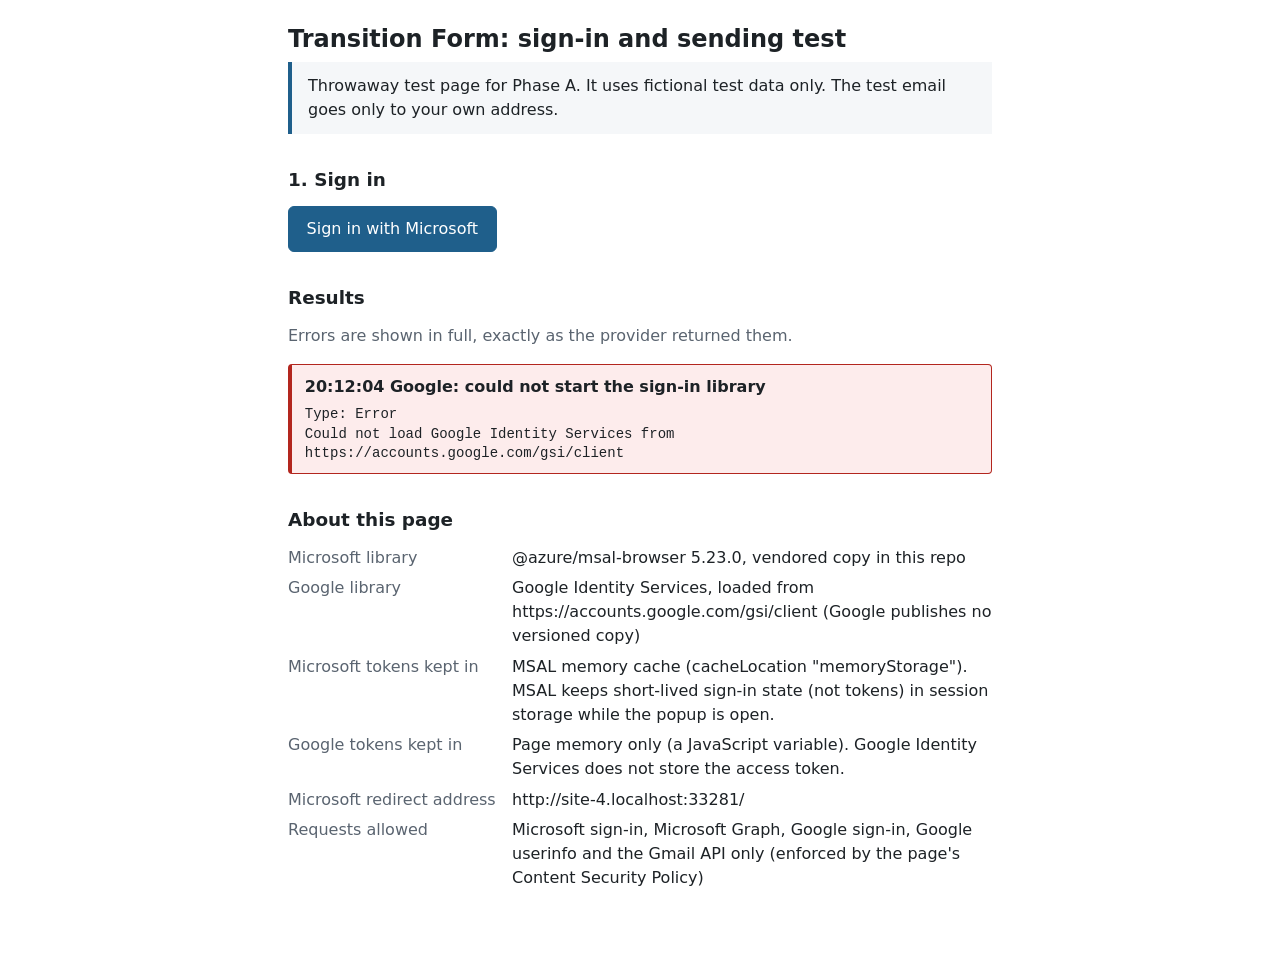
==== phase-a.html @ 0a6e430c "Add the Phase B form as index.html; keep Phase A at phase-a.html - index.html: sign-in with privacy " ====
<!doctype html>
<html lang="en-NZ">
<head>
  <meta charset="utf-8">
  <meta name="viewport" content="width=device-width, initial-scale=1">
  <meta name="referrer" content="no-referrer">
  <meta http-equiv="Content-Security-Policy" content="default-src 'none'; script-src 'self' https://accounts.google.com/gsi/client; style-src 'self'; img-src 'self'; connect-src https://login.microsoftonline.com https://graph.microsoft.com https://accounts.google.com https://www.googleapis.com https://gmail.googleapis.com; frame-src https://accounts.google.com; base-uri 'none'; form-action 'none'; object-src 'none'">
  <title>Transition Form sign-in test (Phase A)</title>
  <link rel="stylesheet" href="css/style.css?v=2026-10-20a">
</head>
<body>
  <!-- Runs first. If this window is the Microsoft sign-in popup returning to us, it hands the
       response back to the main page and closes, and the rest of the page does not start. -->
  <script src="vendor/msal-redirect-bridge-5.23.0.min.js?v=2026-10-20a"></script>
  <script src="js/popup-bridge.js?v=2026-10-20a"></script>

  <main id="app">
    <header>
      <h1>Transition Form: sign-in and sending test</h1>
      <p class="notice">Throwaway test page for Phase A. It uses fictional test data only. The test email goes only to your own address.</p>
    </header>

    <section id="signin-section" aria-labelledby="signin-heading">
      <h2 id="signin-heading">1. Sign in</h2>
      <p id="no-providers" hidden>No sign-in provider is set up yet. Add a client ID to <code>config.js</code>.</p>
      <div class="buttons">
        <button type="button" id="ms-signin" hidden>Sign in with Microsoft</button>
        <button type="button" id="google-signin" hidden>Sign in with Google</button>
      </div>
    </section>

    <section id="account-section" aria-labelledby="account-heading" hidden>
      <h2 id="account-heading">2. Signed-in account</h2>
      <dl id="account-details"></dl>
      <div class="buttons">
        <button type="button" id="send-test">Send test email</button>
        <button type="button" id="sign-out" class="secondary">Sign out</button>
      </div>
    </section>

    <section aria-labelledby="results-heading">
      <h2 id="results-heading">Results</h2>
      <p class="hint">Errors are shown in full, exactly as the provider returned them.</p>
      <ol id="results" aria-live="polite"></ol>
    </section>

    <section aria-labelledby="about-heading">
      <h2 id="about-heading">About this page</h2>
      <dl id="about-details"></dl>
    </section>
  </main>

  <script src="config.js?v=2026-10-20a"></script>
  <script src="vendor/msal-browser-5.23.0.min.js?v=2026-10-20a"></script>
  <script src="js/csv.js?v=2026-10-20a"></script>
  <script src="js/mime.js?v=2026-10-20a"></script>
  <script src="js/microsoft.js?v=2026-10-20a"></script>
  <script src="js/google.js?v=2026-10-20a"></script>
  <script src="js/phase-a.js?v=2026-10-20a"></script>
</body>
</html>
---- css/style.css ----
:root {
  --bg: #ffffff;
  --text: #1d2226;
  --muted: #5a6470;
  --border: #d4d9de;
  --panel: #f5f7f9;
  --accent: #1f5f8b;
  --accent-text: #ffffff;
  --ok-bg: #e8f5ec;
  --ok-border: #2e7d4f;
  --error-bg: #fdecec;
  --error-border: #b3261e;
  --info-bg: #eef3f8;
  --info-border: #6b8bab;
}

@media (prefers-color-scheme: dark) {
  :root {
    --bg: #15191d;
    --text: #e6e9ec;
    --muted: #a3adb8;
    --border: #39424b;
    --panel: #1e2329;
    --accent: #6fb3e0;
    --accent-text: #0d1114;
    --ok-bg: #16291e;
    --ok-border: #5fbf86;
    --error-bg: #331a1a;
    --error-border: #f08a82;
    --info-bg: #1b2530;
    --info-border: #7f9dbb;
  }
}

* { box-sizing: border-box; }

html.auth-popup #app { display: none; }

body {
  margin: 0;
  background: var(--bg);
  color: var(--text);
  font: 16px/1.5 system-ui, -apple-system, "Segoe UI", Roboto, sans-serif;
}

main {
  max-width: 46rem;
  margin: 0 auto;
  padding: 1.5rem 1rem 3rem;
}

h1 { font-size: 1.5rem; line-height: 1.25; margin: 0 0 0.5rem; }
h2 { font-size: 1.15rem; margin: 2rem 0 0.75rem; }

.notice {
  background: var(--panel);
  border-left: 4px solid var(--accent);
  padding: 0.75rem 1rem;
  margin: 0;
}

.hint { color: var(--muted); margin-top: 0; }

.buttons { display: flex; flex-wrap: wrap; gap: 0.75rem; }

button {
  font: inherit;
  padding: 0.65rem 1.1rem;
  border-radius: 6px;
  border: 1px solid var(--accent);
  background: var(--accent);
  color: var(--accent-text);
  cursor: pointer;
  min-height: 44px;
}

button.secondary { background: transparent; color: var(--accent); }
button:disabled { opacity: 0.55; cursor: progress; }
button:focus-visible { outline: 3px solid var(--accent); outline-offset: 2px; }

dl {
  display: grid;
  grid-template-columns: minmax(8rem, 13rem) 1fr;
  gap: 0.4rem 1rem;
  margin: 0 0 1rem;
}

dt { color: var(--muted); }
dd { margin: 0; overflow-wrap: anywhere; }

@media (max-width: 34rem) {
  dl { grid-template-columns: 1fr; gap: 0.1rem; }
  dd { margin-bottom: 0.6rem; }
}

#results { list-style: none; padding: 0; margin: 0; }

.result {
  border: 1px solid var(--info-border);
  border-left-width: 4px;
  background: var(--info-bg);
  padding: 0.6rem 0.8rem;
  margin-bottom: 0.6rem;
  border-radius: 4px;
}

.result.success { border-color: var(--ok-border); background: var(--ok-bg); }
.result.error { border-color: var(--error-border); background: var(--error-bg); }

.result pre {
  margin: 0.4rem 0 0;
  white-space: pre-wrap;
  overflow-wrap: anywhere;
  font: 0.875rem/1.4 ui-monospace, Consolas, monospace;
}

code { font-family: ui-monospace, Consolas, monospace; }
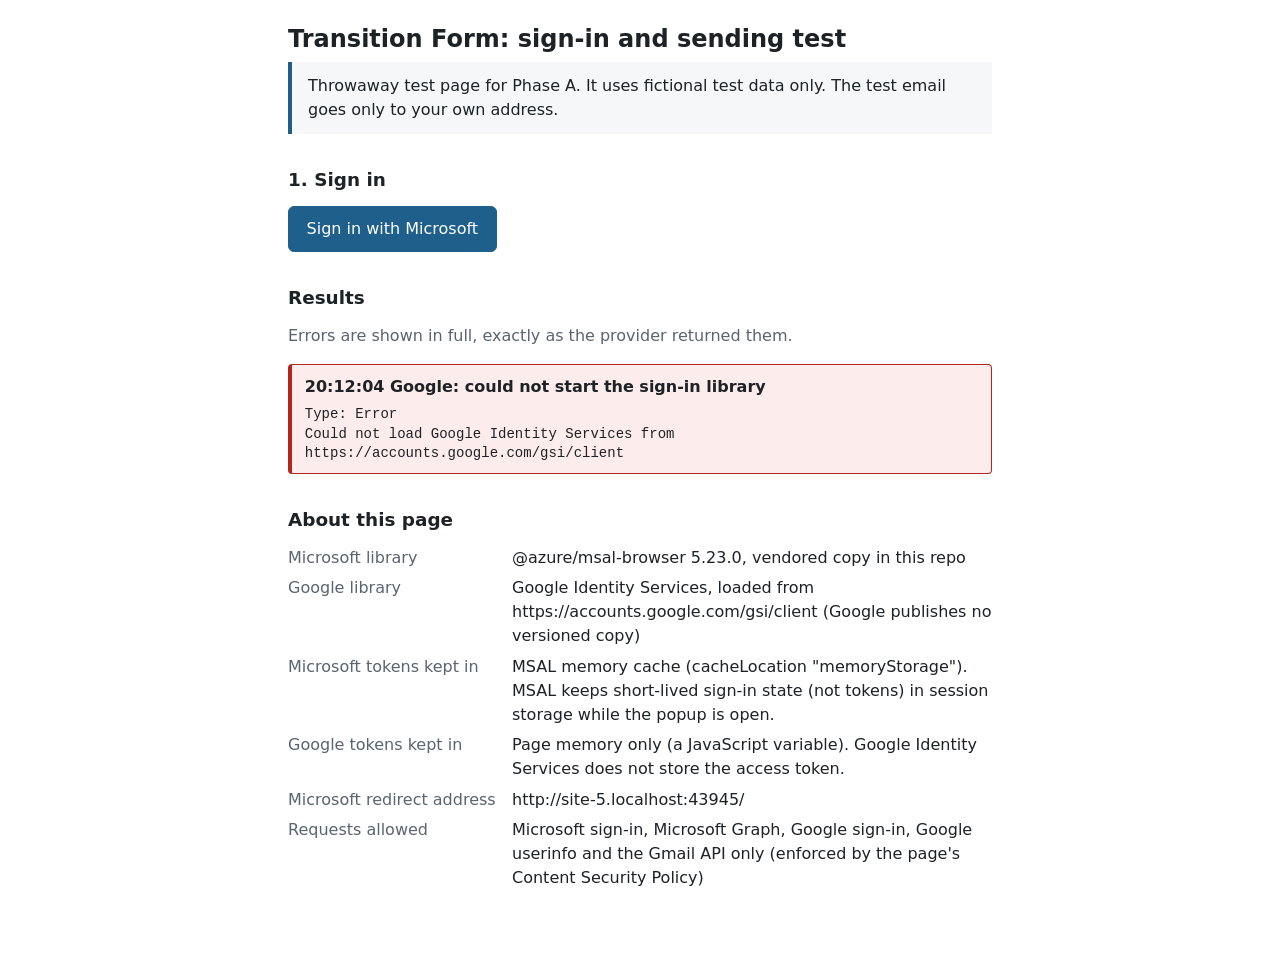
==== commit 8dee805f: "Require the roll to be saved before students can be added Change request 1 (DECISIONS.md, "Save befo" ====
--- a/phase-a.html
+++ b/phase-a.html
@@ -6,13 +6,13 @@
   <meta name="referrer" content="no-referrer">
   <meta http-equiv="Content-Security-Policy" content="default-src 'none'; script-src 'self' https://accounts.google.com/gsi/client; style-src 'self'; img-src 'self'; connect-src https://login.microsoftonline.com https://graph.microsoft.com https://accounts.google.com https://www.googleapis.com https://gmail.googleapis.com; frame-src https://accounts.google.com; base-uri 'none'; form-action 'none'; object-src 'none'">
   <title>Transition Form sign-in test (Phase A)</title>
-  <link rel="stylesheet" href="css/style.css?v=2026-10-20a">
+  <link rel="stylesheet" href="css/style.css?v=2026-10-20b">
 </head>
 <body>
   <!-- Runs first. If this window is the Microsoft sign-in popup returning to us, it hands the
        response back to the main page and closes, and the rest of the page does not start. -->
-  <script src="vendor/msal-redirect-bridge-5.23.0.min.js?v=2026-10-20a"></script>
-  <script src="js/popup-bridge.js?v=2026-10-20a"></script>
+  <script src="vendor/msal-redirect-bridge-5.23.0.min.js?v=2026-10-20b"></script>
+  <script src="js/popup-bridge.js?v=2026-10-20b"></script>
 
   <main id="app">
     <header>
@@ -50,12 +50,12 @@
     </section>
   </main>
 
-  <script src="config.js?v=2026-10-20a"></script>
-  <script src="vendor/msal-browser-5.23.0.min.js?v=2026-10-20a"></script>
-  <script src="js/csv.js?v=2026-10-20a"></script>
-  <script src="js/mime.js?v=2026-10-20a"></script>
-  <script src="js/microsoft.js?v=2026-10-20a"></script>
-  <script src="js/google.js?v=2026-10-20a"></script>
-  <script src="js/phase-a.js?v=2026-10-20a"></script>
+  <script src="config.js?v=2026-10-20b"></script>
+  <script src="vendor/msal-browser-5.23.0.min.js?v=2026-10-20b"></script>
+  <script src="js/csv.js?v=2026-10-20b"></script>
+  <script src="js/mime.js?v=2026-10-20b"></script>
+  <script src="js/microsoft.js?v=2026-10-20b"></script>
+  <script src="js/google.js?v=2026-10-20b"></script>
+  <script src="js/phase-a.js?v=2026-10-20b"></script>
 </body>
 </html>
